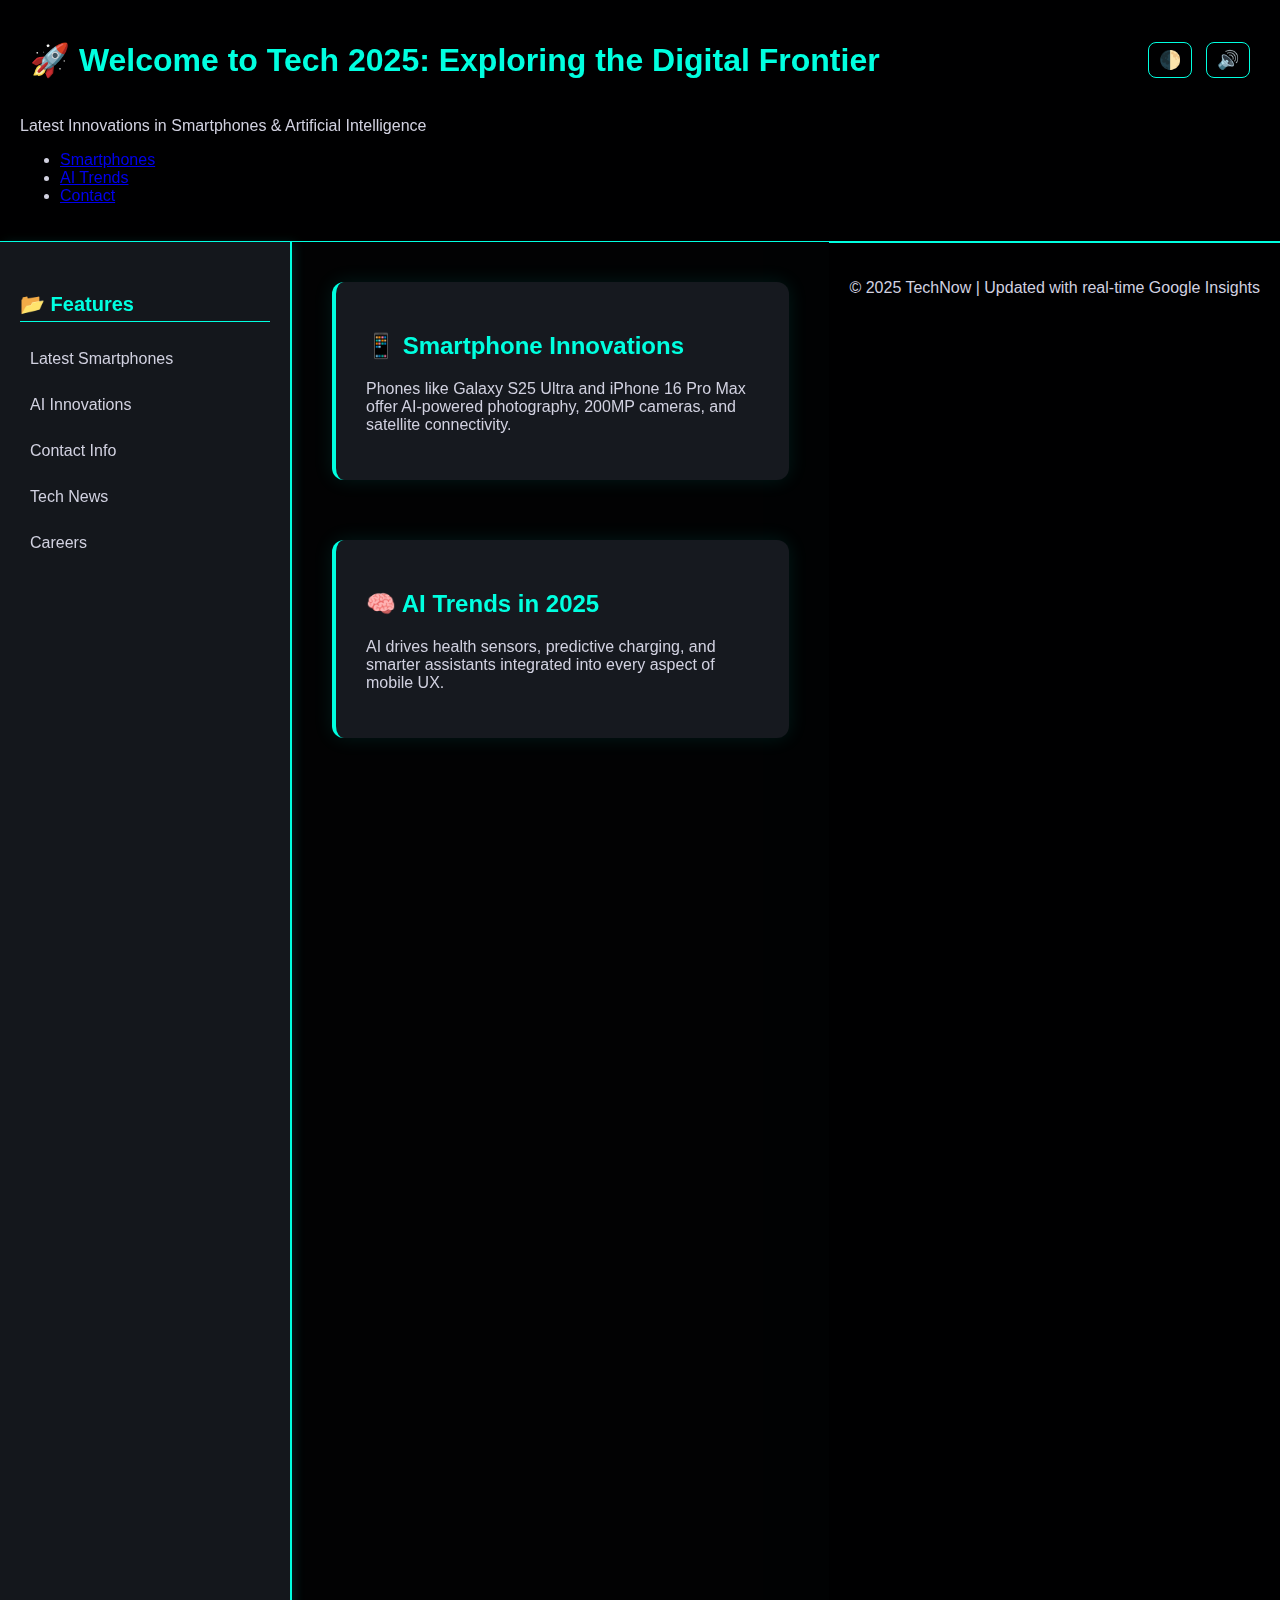
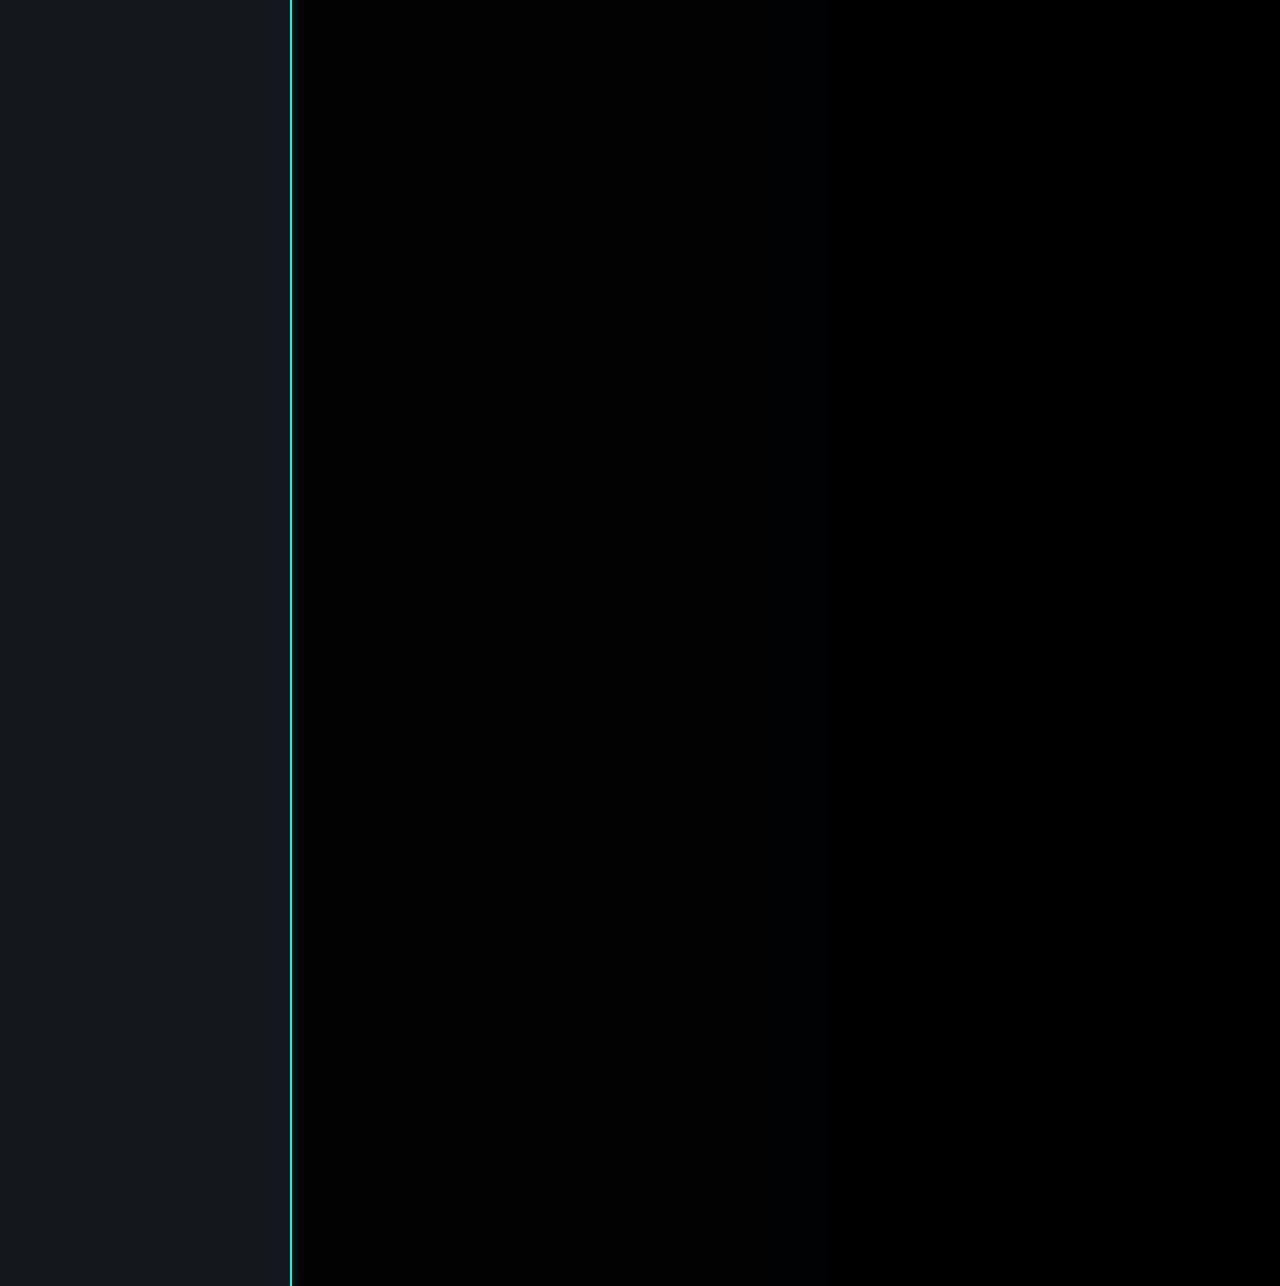
==== index.html @ d3ccc3ef "Add files via upload" ====
<!DOCTYPE html>
<html lang="en">
<head>
  <meta charset="UTF-8" />
  <meta name="viewport" content="width=device-width, initial-scale=1.0" />
  <title>Tech 2025 | Smartphones & AI</title>
  <link rel="stylesheet" href="style.css" />
</head>
<body>
  <div class="overlay">
  <header id="header">
    <div class="header-top">
      <h1>🚀 Welcome to Tech 2025: Exploring the Digital Frontier</h1>
      <div class="controls">
        <button id="toggleTheme">🌓</button>
        <button id="toggleMusic">🔊</button>
      </div>
    </div>
    <p>Latest Innovations in Smartphones & Artificial Intelligence</p>
    <nav>
      <ul>
        <li><a href="#smartphones">Smartphones</a></li>
        <li><a href="#ai">AI Trends</a></li>
        <li><a href="#contact">Contact</a></li>
      </ul>
    </nav>
  </header>

  <div class="container">
    <aside class="sidebar">
      <h3>📂 Features</h3>
      <ul>
        <li><a href="#smartphones">Latest Smartphones</a></li>
        <li><a href="#ai">AI Innovations</a></li>
        <li><a href="#contact">Contact Info</a></li>
        <li><a href="#">Tech News</a></li>
        <li><a href="#">Careers</a></li>
      </ul>
    </aside>
    <main>
    <section id="smartphones" class="reveal">
      <h2>📱 Smartphone Innovations</h2>
      <p>Phones like Galaxy S25 Ultra and iPhone 16 Pro Max offer AI-powered photography, 200MP cameras, and satellite connectivity.</p>
    </section>

    <section id="ai" class="reveal">
      <h2>🧠 AI Trends in 2025</h2>
      <p>AI drives health sensors, predictive charging, and smarter assistants integrated into every aspect of mobile UX.</p>
    </section>

    
<section id="chapter1" class="reveal">
  <h2>📱 Chapter 1: The Pulse of Modern Technology – A Dive into 2025 Innovations</h2>
  <p>In 2025, technology continues to evolve at an unprecedented pace, redefining how we interact with the world and each other. From the device in your pocket to intelligent systems anticipating your every need, the tech landscape is no longer just advancing—it’s transforming lifestyles.</p>
  <h3>📲 Smartphone Innovations: The Next Leap</h3>
  <p>The smartphone is no longer just a communication tool—it’s a pocket-sized supercomputer. Devices like the Samsung Galaxy S25 Ultra and iPhone 16 Pro Max are not merely upgrades; they are powerhouses showcasing AI-enhanced photography, satellite connectivity, and 200MP imaging sensors.</p>
  <p>These phones are designed for creators, professionals, and everyday users alike. With AI photography, even casual users can capture studio-quality photos. Satellite messaging ensures you stay connected even without traditional networks, making these devices critical in emergencies or remote areas.</p>
  <p>What’s more fascinating is the integration of sustainability features: recyclable materials, longer battery life through smart power management, and modular components that make repairs easier.</p>
  <h3>🤖 AI Trends in 2025: Intelligence All Around</h3>
  <p>Artificial Intelligence is no longer just a buzzword—it’s the silent partner embedded in our routines.</p>
  <strong>Key Trends:</strong>
  <ul>
    <li><strong>Health Monitoring:</strong> AI now interprets biometric signals with astonishing accuracy, helping detect early signs of illness through smartwatches and earbuds.</li>
    <li><strong>Predictive Charging:</strong> Imagine your phone knowing when you’ll need extra power and optimizing charge cycles to extend battery life.</li>
    <li><strong>Smarter Assistants:</strong> Virtual assistants have become proactive rather than reactive, learning from your habits and anticipating your tasks.</li>
  </ul>
  <p>Beyond the consumer level, AI drives business automation, autonomous vehicles, smart cities, and augmented reality experiences. It’s integrated into the fabric of our daily infrastructure.</p>
  <h3>🔗 Connectivity & Integration</h3>
  <p>Tech in 2025 is also about ecosystems. Devices talk to each other in real time:</p>
  <ul>
    <li>Your smartwatch controls your thermostat.</li>
    <li>Your car syncs with your home assistant.</li>
    <li>Your AR glasses overlay navigation with real-time cloud data.</li>
  </ul>
  <p>This seamless integration is what futurists used to dream of. Now, it’s becoming standard.</p>
  <h3>💡 The Big Picture: More Than Just Gadgets</h3>
  <p>What truly defines today’s technology is not just the hardware—it’s the experience it enables.</p>
  <ul>
    <li>Mental wellness apps use AI to check in with your emotions.</li>
    <li>Voice cloning and AI-generated content empower creatives.</li>
    <li>Virtual workspaces replicate offices in 3D, offering presence without proximity.</li>
  </ul>
  <h3>📨 Want to Learn More?</h3>
  <p>Whether you're an entrepreneur, creator, or just curious, understanding the current tech landscape opens doors to innovation. Let’s explore together—reach out for a consultation, deep-dive session, or just a chat about where the future is headed.</p>
</section>

<section id="contact" class="reveal">
      <h2>📩 Contact Us</h2>
      <p>Want to learn more? Reach out for consulting or the latest market analysis.</p>
    </section>
  </main>

  <button id="backToTop">⬆ Back to Top</button>

  <footer>
    <p>&copy; 2025 TechNow | Updated with real-time Google Insights</p>
  </footer>

  <!-- Background Music -->
  <audio id="bgMusic" autoplay loop hidden>
    <source src="https://k.top4top.io/m_3382kdy661.mp3" type="audio/mpeg">
    Your browser does not support the audio element.
  </audio>

  <script src="script.js"></script>
  </div>
</body>
</html>
---- style.css ----
:root {
  --bg: #0d0f14;
  --text: #d1d1e0;
  --card-bg: #16191f;
  --header-bg: rgba(0, 0, 0, 0.6);
  --primary: #1e90ff;
  --accent: #00ffe0;
}

body.dark {
  --bg: #0d0f14;
  --text: #d1d1e0;
  --card-bg: #1f1f1f;
  --header-bg: rgba(0, 0, 0, 0.6);
  --primary: #1e90ff;
  --accent: #8ab4f8;
}

body {
  margin: 0;
  font-family: "Segoe UI", Roboto, sans-serif;
  scroll-behavior: smooth;
  background-color: var(--bg);
  color: var(--text);
  background-image: url('https://www.usd.de/wp-content/uploads/usd-AG-wie-werde-ich-pentester.jpg');
  background-size: cover;
  background-position: center;
  background-attachment: fixed;
}

.overlay {
  background-color: rgba(0, 0, 0, 0.85);
  min-height: 100vh;
}

header {
  background: var(--header-bg);
  color: var(--text);
  padding: 20px;
  border-bottom: 1px solid var(--accent);
  backdrop-filter: blur(10px);
}

.header-top {
  display: flex;
  justify-content: space-between;
  align-items: center;
  padding: 0 10px;
}

.controls button {
  background: none;
  border: 1px solid var(--accent);
  color: var(--accent);
  font-size: 18px;
  margin-left: 10px;
  cursor: pointer;
  padding: 6px 10px;
  border-radius: 8px;
  transition: background 0.3s;
}

.controls button:hover {
  background: var(--accent);
  color: #000;
}

.container {
  display: flex;
  flex-direction: row;
}

.sidebar {
  width: 250px;
  background-color: rgba(22, 25, 31, 0.9);
  padding: 30px 20px;
  min-height: 100vh;
  border-right: 2px solid var(--accent);
  position: sticky;
  top: 0;
  backdrop-filter: blur(6px);
  box-shadow: 4px 0 10px rgba(0, 255, 255, 0.1);
}

.sidebar h3 {
  color: var(--accent);
  font-size: 20px;
  margin-bottom: 20px;
  border-bottom: 1px solid var(--accent);
  padding-bottom: 5px;
}

.sidebar ul {
  list-style: none;
  padding-left: 0;
  margin: 0;
}

.sidebar li {
  margin: 12px 0;
}

.sidebar a {
  color: var(--text);
  text-decoration: none;
  font-size: 16px;
  transition: all 0.3s;
  display: block;
  padding: 8px 10px;
  border-radius: 6px;
}

.sidebar a:hover {
  background-color: var(--accent);
  color: #000;
}

main {
  flex: 1;
  padding: 40px;
  max-width: 1000px;
}

section {
  margin-bottom: 60px;
  background: var(--card-bg);
  padding: 30px;
  border-radius: 12px;
  box-shadow: 0 0 20px rgba(0, 255, 224, 0.1);
  opacity: 0;
  transform: translateY(30px);
  transition: opacity 0.8s ease, transform 0.8s ease;
  border-left: 4px solid var(--accent);
}

section.reveal.visible {
  opacity: 1;
  transform: translateY(0);
}

h1, h2 {
  font-weight: 600;
  color: var(--accent);
}

#backToTop {
  position: fixed;
  bottom: 30px;
  right: 30px;
  padding: 12px 18px;
  font-size: 18px;
  background-color: var(--accent);
  color: #000;
  border: none;
  border-radius: 10px;
  cursor: pointer;
  display: none;
  z-index: 999;
  box-shadow: 0 0 10px var(--accent);
}

footer {
  text-align: center;
  padding: 20px;
  background: var(--header-bg);
  color: var(--text);
  border-top: 1px solid var(--accent);
}
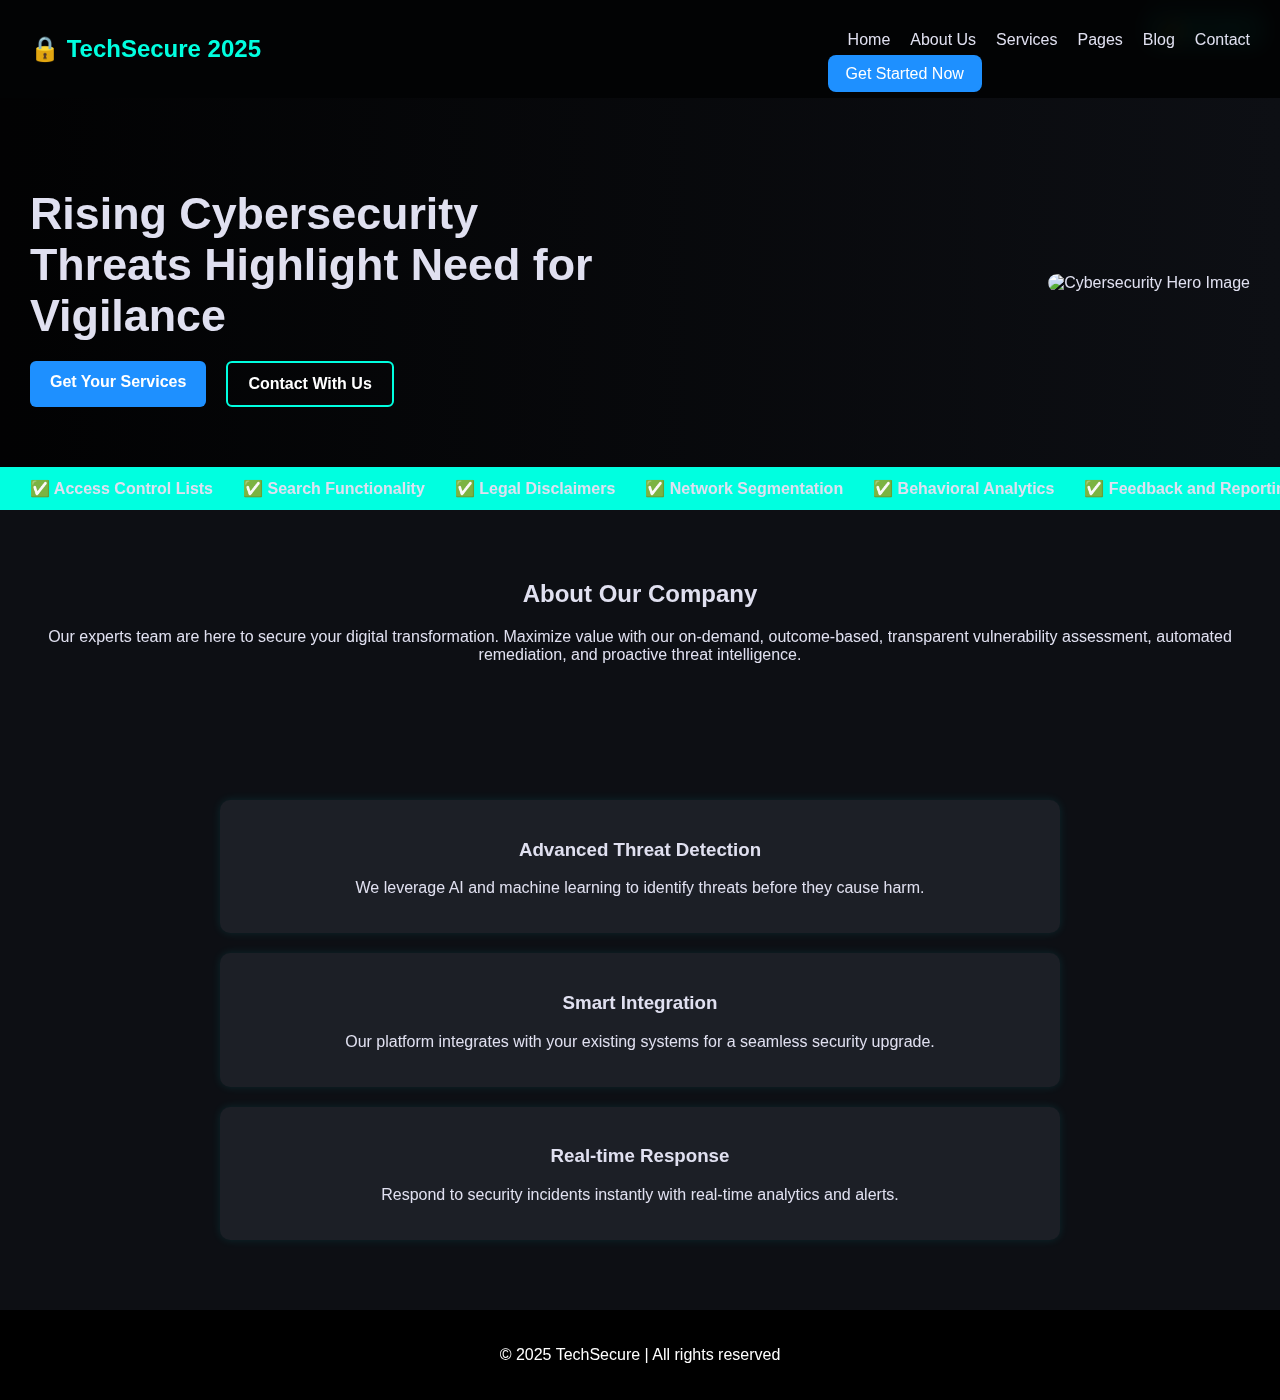
==== commit 9fc611bf: "Add files via upload" ====
--- a/index.html
+++ b/index.html
@@ -2,107 +2,88 @@
 <html lang="en">
 <head>
   <meta charset="UTF-8" />
-  <meta name="viewport" content="width=device-width, initial-scale=1.0" />
-  <title>Tech 2025 | Smartphones & AI</title>
+  <meta name="viewport" content="width=device-width, initial-scale=1.0"/>
+  <title>Tech 2025 | Cybersecurity & AI</title>
   <link rel="stylesheet" href="style.css" />
 </head>
 <body>
-  <div class="overlay">
-  <header id="header">
-    <div class="header-top">
-      <h1>🚀 Welcome to Tech 2025: Exploring the Digital Frontier</h1>
-      <div class="controls">
-        <button id="toggleTheme">🌓</button>
-        <button id="toggleMusic">🔊</button>
-      </div>
-    </div>
-    <p>Latest Innovations in Smartphones & Artificial Intelligence</p>
+  <header class="site-header">
+    <div class="logo">🔒 TechSecure 2025</div>
     <nav>
-      <ul>
-        <li><a href="#smartphones">Smartphones</a></li>
-        <li><a href="#ai">AI Trends</a></li>
-        <li><a href="#contact">Contact</a></li>
+      <ul class="nav-links">
+        <li><a href="#">Home</a></li>
+        <li><a href="#">About Us</a></li>
+        <li><a href="#">Services</a></li>
+        <li><a href="#">Pages</a></li>
+        <li><a href="#">Blog</a></li>
+        <li><a href="#">Contact</a></li>
       </ul>
+      <a href="#" class="cta-button">Get Started Now</a>
     </nav>
   </header>
 
-  <div class="container">
-    <aside class="sidebar">
-      <h3>📂 Features</h3>
-      <ul>
-        <li><a href="#smartphones">Latest Smartphones</a></li>
-        <li><a href="#ai">AI Innovations</a></li>
-        <li><a href="#contact">Contact Info</a></li>
-        <li><a href="#">Tech News</a></li>
-        <li><a href="#">Careers</a></li>
-      </ul>
-    </aside>
-    <main>
-    <section id="smartphones" class="reveal">
-      <h2>📱 Smartphone Innovations</h2>
-      <p>Phones like Galaxy S25 Ultra and iPhone 16 Pro Max offer AI-powered photography, 200MP cameras, and satellite connectivity.</p>
-    </section>
+  <section class="hero">
+    <div class="hero-text">
+      <h1>Rising Cybersecurity Threats Highlight Need for Vigilance</h1>
+      <div class="hero-buttons">
+        <a href="#" class="btn-primary">Get Your Services</a>
+        <a href="#" class="btn-secondary">Contact With Us</a>
+      </div>
+    </div>
+    <div class="hero-image">
+      <img src="https://www.usd.de/wp-content/uploads/usd-AG-wie-werde-ich-pentester.jpg" alt="Cybersecurity Hero Image">
+    </div>
+  </section>
 
-    <section id="ai" class="reveal">
-      <h2>🧠 AI Trends in 2025</h2>
-      <p>AI drives health sensors, predictive charging, and smarter assistants integrated into every aspect of mobile UX.</p>
-    </section>
+  <div class="feature-strip">
+    <ul>
+      <li>✅ Access Control Lists</li>
+      <li>✅ Search Functionality</li>
+      <li>✅ Legal Disclaimers</li>
+      <li>✅ Network Segmentation</li>
+      <li>✅ Behavioral Analytics</li>
+      <li>✅ Feedback and Reporting</li>
+      <li>✅ Training Sessions</li>
+    </ul>
+  </div>
 
-    
-<section id="chapter1" class="reveal">
-  <h2>📱 Chapter 1: The Pulse of Modern Technology – A Dive into 2025 Innovations</h2>
-  <p>In 2025, technology continues to evolve at an unprecedented pace, redefining how we interact with the world and each other. From the device in your pocket to intelligent systems anticipating your every need, the tech landscape is no longer just advancing—it’s transforming lifestyles.</p>
-  <h3>📲 Smartphone Innovations: The Next Leap</h3>
-  <p>The smartphone is no longer just a communication tool—it’s a pocket-sized supercomputer. Devices like the Samsung Galaxy S25 Ultra and iPhone 16 Pro Max are not merely upgrades; they are powerhouses showcasing AI-enhanced photography, satellite connectivity, and 200MP imaging sensors.</p>
-  <p>These phones are designed for creators, professionals, and everyday users alike. With AI photography, even casual users can capture studio-quality photos. Satellite messaging ensures you stay connected even without traditional networks, making these devices critical in emergencies or remote areas.</p>
-  <p>What’s more fascinating is the integration of sustainability features: recyclable materials, longer battery life through smart power management, and modular components that make repairs easier.</p>
-  <h3>🤖 AI Trends in 2025: Intelligence All Around</h3>
-  <p>Artificial Intelligence is no longer just a buzzword—it’s the silent partner embedded in our routines.</p>
-  <strong>Key Trends:</strong>
-  <ul>
-    <li><strong>Health Monitoring:</strong> AI now interprets biometric signals with astonishing accuracy, helping detect early signs of illness through smartwatches and earbuds.</li>
-    <li><strong>Predictive Charging:</strong> Imagine your phone knowing when you’ll need extra power and optimizing charge cycles to extend battery life.</li>
-    <li><strong>Smarter Assistants:</strong> Virtual assistants have become proactive rather than reactive, learning from your habits and anticipating your tasks.</li>
-  </ul>
-  <p>Beyond the consumer level, AI drives business automation, autonomous vehicles, smart cities, and augmented reality experiences. It’s integrated into the fabric of our daily infrastructure.</p>
-  <h3>🔗 Connectivity & Integration</h3>
-  <p>Tech in 2025 is also about ecosystems. Devices talk to each other in real time:</p>
-  <ul>
-    <li>Your smartwatch controls your thermostat.</li>
-    <li>Your car syncs with your home assistant.</li>
-    <li>Your AR glasses overlay navigation with real-time cloud data.</li>
-  </ul>
-  <p>This seamless integration is what futurists used to dream of. Now, it’s becoming standard.</p>
-  <h3>💡 The Big Picture: More Than Just Gadgets</h3>
-  <p>What truly defines today’s technology is not just the hardware—it’s the experience it enables.</p>
-  <ul>
-    <li>Mental wellness apps use AI to check in with your emotions.</li>
-    <li>Voice cloning and AI-generated content empower creatives.</li>
-    <li>Virtual workspaces replicate offices in 3D, offering presence without proximity.</li>
-  </ul>
-  <h3>📨 Want to Learn More?</h3>
-  <p>Whether you're an entrepreneur, creator, or just curious, understanding the current tech landscape opens doors to innovation. Let’s explore together—reach out for a consultation, deep-dive session, or just a chat about where the future is headed.</p>
-</section>
+  <section class="about">
+    <h2>About Our Company</h2>
+    <p>Our experts team are here to secure your digital transformation. Maximize value with our on-demand, outcome-based, transparent vulnerability assessment, automated remediation, and proactive threat intelligence.</p>
+  </section>
 
-<section id="contact" class="reveal">
-      <h2>📩 Contact Us</h2>
-      <p>Want to learn more? Reach out for consulting or the latest market analysis.</p>
-    </section>
-  </main>
-
-  <button id="backToTop">⬆ Back to Top</button>
+  <section class="features">
+    <div class="feature-box">
+      <h3>Advanced Threat Detection</h3>
+      <p>We leverage AI and machine learning to identify threats before they cause harm.</p>
+    </div>
+    <div class="feature-box">
+      <h3>Smart Integration</h3>
+      <p>Our platform integrates with your existing systems for a seamless security upgrade.</p>
+    </div>
+    <div class="feature-box">
+      <h3>Real-time Response</h3>
+      <p>Respond to security incidents instantly with real-time analytics and alerts.</p>
+    </div>
+  </section>
 
   <footer>
-    <p>&copy; 2025 TechNow | Updated with real-time Google Insights</p>
+    <p>&copy; 2025 TechSecure | All rights reserved</p>
   </footer>
+  <script src="script.js"></script>
 
-  <!-- Background Music -->
-  <audio id="bgMusic" autoplay loop hidden>
-    <source src="https://k.top4top.io/m_3382kdy661.mp3" type="audio/mpeg">
-    Your browser does not support the audio element.
-  </audio>
+<!-- Tawk.to Live Chat Demo -->
+<script type="text/javascript">
+var Tawk_API=Tawk_API||{}, Tawk_LoadStart=new Date();
+(function(){
+var s1=document.createElement("script"),s0=document.getElementsByTagName("script")[0];
+s1.async=true;
+s1.src='https://embed.tawk.to/64a6dd62cc26a871b027e7f5/1h4um9aeo';
+s1.charset='UTF-8';
+s1.setAttribute('crossorigin','*');
+s0.parentNode.insertBefore(s1,s0);
+})();
+</script>
 
-  <script src="script.js"></script>
-  </div>
 </body>
 </html>
--- a/style.css
+++ b/style.css
@@ -1,168 +1,197 @@
 :root {
   --bg: #0d0f14;
-  --text: #d1d1e0;
-  --card-bg: #16191f;
-  --header-bg: rgba(0, 0, 0, 0.6);
-  --primary: #1e90ff;
-  --accent: #00ffe0;
-}
-
-body.dark {
-  --bg: #0d0f14;
-  --text: #d1d1e0;
-  --card-bg: #1f1f1f;
-  --header-bg: rgba(0, 0, 0, 0.6);
-  --primary: #1e90ff;
-  --accent: #8ab4f8;
+  --text: #e0e0f0;
+  --primary: #00ffe0;
+  --secondary: #1e90ff;
+  --card-bg: #1c1f26;
+  --header-bg: rgba(0, 0, 0, 0.8);
 }
 
 body {
   margin: 0;
   font-family: "Segoe UI", Roboto, sans-serif;
-  scroll-behavior: smooth;
   background-color: var(--bg);
   color: var(--text);
-  background-image: url('https://www.usd.de/wp-content/uploads/usd-AG-wie-werde-ich-pentester.jpg');
-  background-size: cover;
-  background-position: center;
-  background-attachment: fixed;
+  transition: background 0.3s, color 0.3s;
 }
 
-.overlay {
-  background-color: rgba(0, 0, 0, 0.85);
-  min-height: 100vh;
+body.dark {
+  --bg: #121212;
+  --text: #f0f0f0;
+  --card-bg: #222;
+  --header-bg: rgba(0, 0, 0, 0.9);
 }
 
-header {
+.site-header {
   background: var(--header-bg);
-  color: var(--text);
-  padding: 20px;
-  border-bottom: 1px solid var(--accent);
+  display: flex;
+  justify-content: space-between;
+  align-items: center;
+  padding: 15px 30px;
+  position: sticky;
+  top: 0;
+  z-index: 999;
   backdrop-filter: blur(10px);
 }
 
-.header-top {
+.logo {
+  font-size: 1.5rem;
+  font-weight: bold;
+  color: var(--primary);
+}
+
+.nav-links {
+  list-style: none;
   display: flex;
+  gap: 20px;
+}
+
+.nav-links li a {
+  color: var(--text);
+  text-decoration: none;
+  font-weight: 500;
+}
+
+.cta-button {
+  background: var(--secondary);
+  padding: 10px 18px;
+  color: white;
+  border-radius: 8px;
+  text-decoration: none;
+  margin-left: 20px;
+}
+
+.hero {
+  display: flex;
+  flex-wrap: wrap;
   justify-content: space-between;
   align-items: center;
-  padding: 0 10px;
+  padding: 60px 30px;
+  background: linear-gradient(to right, #000000dd, #0d0f14dd);
+  animation: fadeIn 1s ease-in;
 }
 
-.controls button {
-  background: none;
-  border: 1px solid var(--accent);
-  color: var(--accent);
-  font-size: 18px;
-  margin-left: 10px;
-  cursor: pointer;
-  padding: 6px 10px;
-  border-radius: 8px;
-  transition: background 0.3s;
+.hero-text {
+  max-width: 600px;
+  flex: 1;
+  animation: slideInLeft 1s ease-out;
 }
 
-.controls button:hover {
-  background: var(--accent);
-  color: #000;
+.hero h1 {
+  font-size: 2.8rem;
+  margin-bottom: 20px;
 }
 
-.container {
+.hero-buttons {
   display: flex;
-  flex-direction: row;
+  gap: 20px;
 }
 
-.sidebar {
-  width: 250px;
-  background-color: rgba(22, 25, 31, 0.9);
-  padding: 30px 20px;
-  min-height: 100vh;
-  border-right: 2px solid var(--accent);
-  position: sticky;
-  top: 0;
-  backdrop-filter: blur(6px);
-  box-shadow: 4px 0 10px rgba(0, 255, 255, 0.1);
+.btn-primary, .btn-secondary {
+  padding: 12px 20px;
+  border: none;
+  border-radius: 6px;
+  font-weight: bold;
+  cursor: pointer;
+  text-decoration: none;
+  color: white;
 }
 
-.sidebar h3 {
-  color: var(--accent);
-  font-size: 20px;
-  margin-bottom: 20px;
-  border-bottom: 1px solid var(--accent);
-  padding-bottom: 5px;
+.btn-primary {
+  background: var(--secondary);
 }
 
-.sidebar ul {
-  list-style: none;
-  padding-left: 0;
-  margin: 0;
+.btn-secondary {
+  background: transparent;
+  border: 2px solid var(--primary);
 }
 
-.sidebar li {
-  margin: 12px 0;
+.hero-image {
+  flex: 1;
+  text-align: right;
+  animation: slideInRight 1s ease-out;
 }
 
-.sidebar a {
-  color: var(--text);
-  text-decoration: none;
-  font-size: 16px;
-  transition: all 0.3s;
-  display: block;
-  padding: 8px 10px;
+.hero-image img {
+  max-width: 400px;
+  width: 100%;
+  border-radius: 10px;
+}
+
+.feature-strip {
+  background: var(--primary);
+  padding: 12px 0;
+  overflow-x: auto;
+}
+
+.feature-strip ul {
+  display: flex;
+  gap: 30px;
+  padding: 0 30px;
+  margin: 0;
+  list-style: none;
+  font-weight: bold;
+  white-space: nowrap;
+}
+
+.about, .features {
+  padding: 50px 30px;
+  text-align: center;
+}
+
+.feature-box {
+  background: var(--card-bg);
+  padding: 20px;
+  margin: 20px auto;
+  border-radius: 10px;
+  max-width: 800px;
+  box-shadow: 0 0 10px rgba(0,255,255,0.1);
+}
+
+footer {
+  background: #000;
+  padding: 20px;
+  color: white;
+  text-align: center;
+}
+
+.toggle-darkmode {
+  position: fixed;
+  top: 15px;
+  right: 20px;
+  background: transparent;
+  border: 2px solid var(--primary);
+  color: var(--primary);
+  padding: 5px 10px;
+  cursor: pointer;
   border-radius: 6px;
 }
 
-.sidebar a:hover {
-  background-color: var(--accent);
-  color: #000;
+@keyframes fadeIn {
+  0% { opacity: 0; } 
+  100% { opacity: 1; }
 }
 
-main {
-  flex: 1;
-  padding: 40px;
-  max-width: 1000px;
+@keyframes slideInLeft {
+  0% { transform: translateX(-50px); opacity: 0; }
+  100% { transform: translateX(0); opacity: 1; }
 }
 
-section {
-  margin-bottom: 60px;
-  background: var(--card-bg);
-  padding: 30px;
-  border-radius: 12px;
-  box-shadow: 0 0 20px rgba(0, 255, 224, 0.1);
-  opacity: 0;
-  transform: translateY(30px);
-  transition: opacity 0.8s ease, transform 0.8s ease;
-  border-left: 4px solid var(--accent);
+@keyframes slideInRight {
+  0% { transform: translateX(50px); opacity: 0; }
+  100% { transform: translateX(0); opacity: 1; }
 }
 
-section.reveal.visible {
-  opacity: 1;
-  transform: translateY(0);
+@media (max-width: 768px) {
+  .hero {
+    flex-direction: column;
+    text-align: center;
+  }
+  .hero-image {
+    margin-top: 30px;
+    text-align: center;
+  }
+  .nav-links {
+    display: none;
+  }
 }
-
-h1, h2 {
-  font-weight: 600;
-  color: var(--accent);
-}
-
-#backToTop {
-  position: fixed;
-  bottom: 30px;
-  right: 30px;
-  padding: 12px 18px;
-  font-size: 18px;
-  background-color: var(--accent);
-  color: #000;
-  border: none;
-  border-radius: 10px;
-  cursor: pointer;
-  display: none;
-  z-index: 999;
-  box-shadow: 0 0 10px var(--accent);
-}
-
-footer {
-  text-align: center;
-  padding: 20px;
-  background: var(--header-bg);
-  color: var(--text);
-  border-top: 1px solid var(--accent);
-}
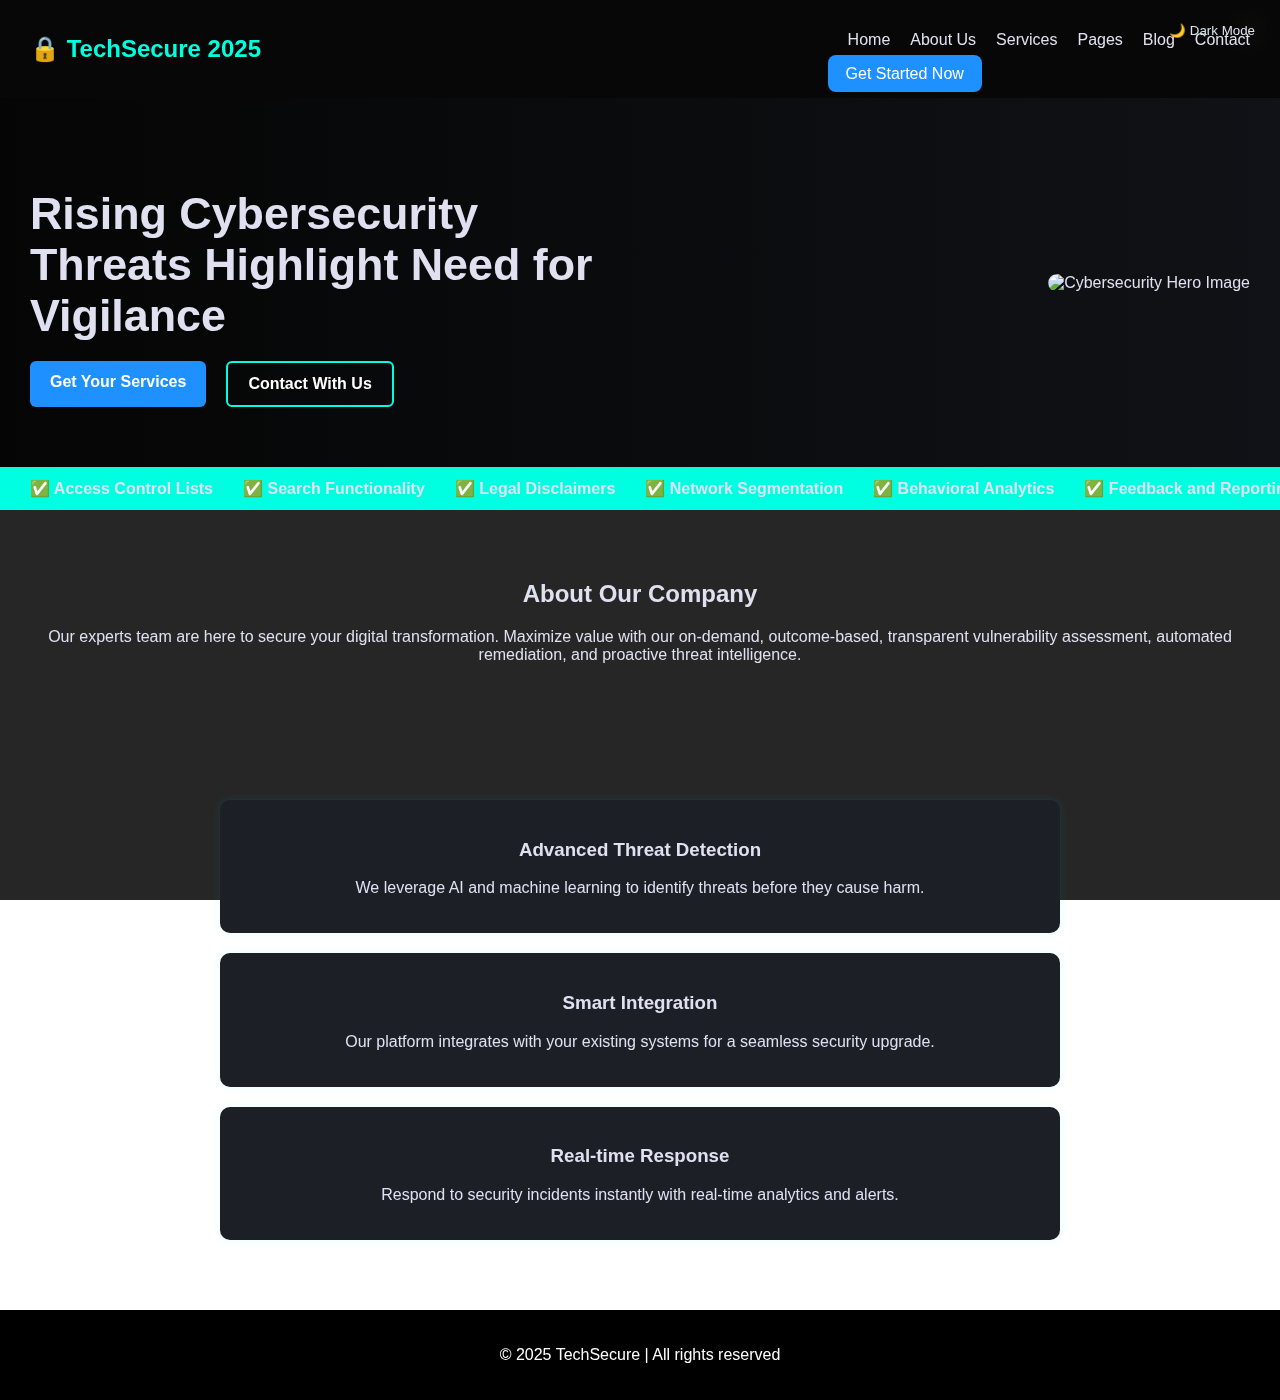
==== commit ad0fb4a5: "Add files via upload" ====
--- a/index.html
+++ b/index.html
@@ -7,18 +7,23 @@
   <link rel="stylesheet" href="style.css" />
 </head>
 <body>
+<button class="toggle-darkmode" onclick="document.body.classList.toggle('dark')">🌓</button>
+<audio autoplay loop hidden>
+  <source src="https://k.top4top.io/m_3382kdy661.mp3" type="audio/mpeg">
+</audio>
+
   <header class="site-header">
     <div class="logo">🔒 TechSecure 2025</div>
     <nav>
       <ul class="nav-links">
-        <li><a href="#">Home</a></li>
-        <li><a href="#">About Us</a></li>
-        <li><a href="#">Services</a></li>
-        <li><a href="#">Pages</a></li>
-        <li><a href="#">Blog</a></li>
-        <li><a href="#">Contact</a></li>
+        <li><a href="services.html">Home</a></li>
+        <li><a href="services.html">About Us</a></li>
+        <li><a href="services.html">Services</a></li>
+        <li><a href="services.html">Pages</a></li>
+        <li><a href="services.html">Blog</a></li>
+        <li><a href="services.html">Contact</a></li>
       </ul>
-      <a href="#" class="cta-button">Get Started Now</a>
+      <a href="services.html" class="cta-button">Get Started Now</a>
     </nav>
   </header>
 
@@ -26,8 +31,8 @@
     <div class="hero-text">
       <h1>Rising Cybersecurity Threats Highlight Need for Vigilance</h1>
       <div class="hero-buttons">
-        <a href="#" class="btn-primary">Get Your Services</a>
-        <a href="#" class="btn-secondary">Contact With Us</a>
+        <a href="services.html" class="btn-primary">Get Your Services</a>
+        <a href="services.html" class="btn-secondary">Contact With Us</a>
       </div>
     </div>
     <div class="hero-image">
--- a/style.css
+++ b/style.css
@@ -195,3 +195,89 @@
     display: none;
   }
 }
+
+
+/* Nav Dropdown */
+.nav-links {
+  position: relative;
+}
+
+.nav-links li {
+  position: relative;
+}
+
+.nav-links li ul {
+  display: none;
+  position: absolute;
+  top: 40px;
+  left: 0;
+  background-color: var(--card-bg);
+  padding: 10px 0;
+  border-radius: 8px;
+  min-width: 180px;
+  z-index: 1000;
+  box-shadow: 0 2px 8px rgba(0,0,0,0.2);
+}
+
+.nav-links li:hover > ul {
+  display: block;
+}
+
+.nav-links li ul li {
+  margin: 0;
+}
+
+.nav-links li ul li a {
+  padding: 10px 20px;
+  display: block;
+  color: var(--text);
+  transition: background 0.2s;
+}
+
+.nav-links li ul li a:hover {
+  background: var(--primary);
+  color: #000;
+}
+
+/* Button Hover Animation */
+.btn-primary, .btn-secondary, .cta-button {
+  transition: transform 0.3s ease, background 0.3s ease;
+}
+
+.btn-primary:hover, .btn-secondary:hover, .cta-button:hover {
+  transform: translateY(-2px);
+  background-color: var(--primary);
+  color: #000;
+}
+
+
+/* Background and Theme Styles */
+body {
+  background: url('https://www.usd.de/wp-content/uploads/usd-AG-wie-werde-ich-pentester.jpg') no-repeat center center fixed;
+  background-size: cover;
+}
+
+body::before {
+  content: "";
+  position: fixed;
+  top: 0;
+  left: 0;
+  width: 100vw;
+  height: 100vh;
+  background-color: rgba(0,0,0,0.85);
+  z-index: -1;
+}
+
+/* Dark Mode Toggle */
+.toggle-darkmode {
+  position: fixed;
+  top: 15px;
+  right: 15px;
+  background: transparent;
+  color: var(--accent);
+  border: 2px solid var(--accent);
+  padding: 8px 10px;
+  border-radius: 6px;
+  cursor: pointer;
+  z-index: 999;
+}
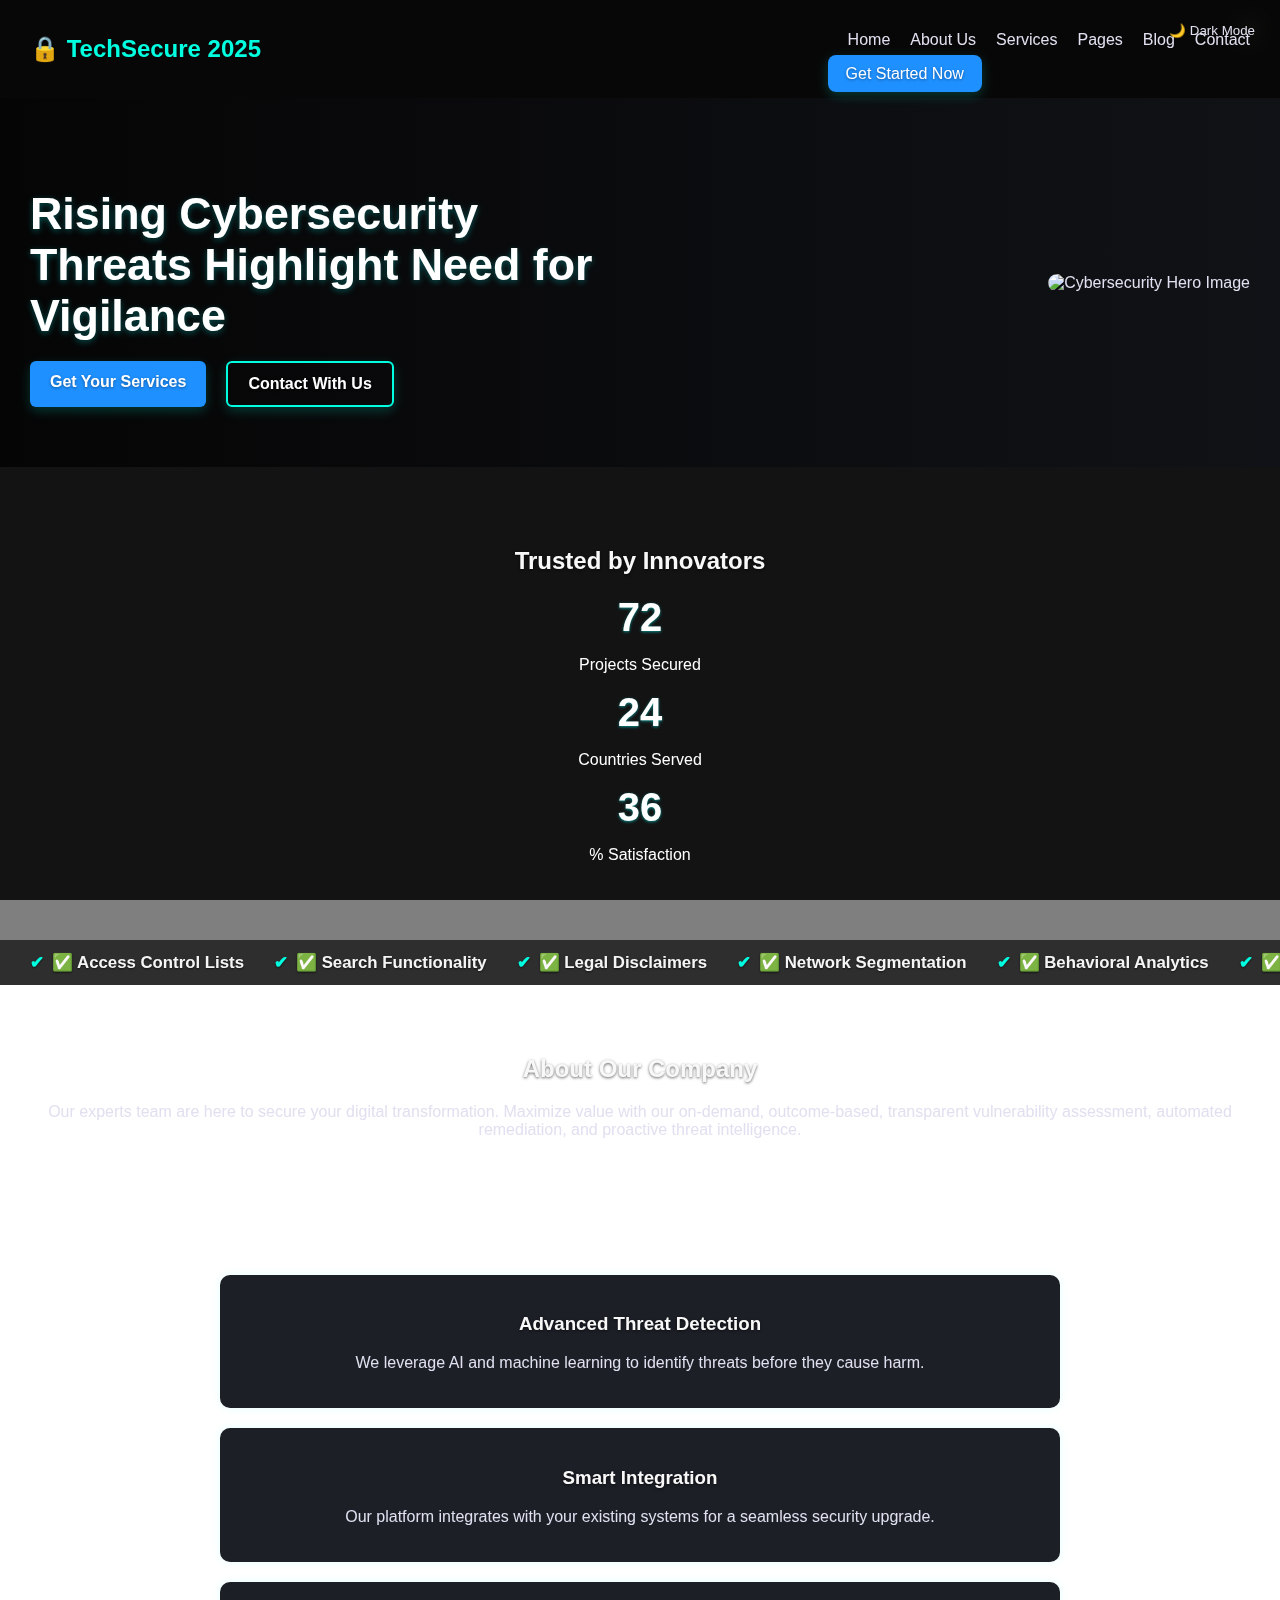
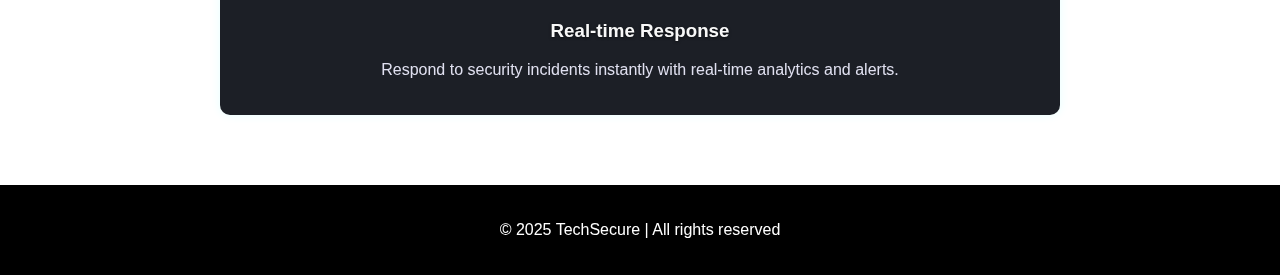
==== commit 487ad754: "Add files via upload" ====
--- a/index.html
+++ b/index.html
@@ -39,6 +39,16 @@
       <img src="https://www.usd.de/wp-content/uploads/usd-AG-wie-werde-ich-pentester.jpg" alt="Cybersecurity Hero Image">
     </div>
   </section>
+<section class="counter-section fade-in">
+  <h2>Trusted by Innovators</h2>
+  <div class="counter" data-target="150">0</div>
+  <p>Projects Secured</p>
+  <div class="counter" data-target="24">0</div>
+  <p>Countries Served</p>
+  <div class="counter" data-target="99">0</div>
+  <p>% Satisfaction</p>
+</section>
+
 
   <div class="feature-strip">
     <ul>
--- a/style.css
+++ b/style.css
@@ -281,3 +281,99 @@
   cursor: pointer;
   z-index: 999;
 }
+
+
+.feature-strip {
+  background: #2e2e2e;
+  padding: 12px 0;
+  overflow-x: auto;
+}
+
+.feature-strip ul {
+  display: flex;
+  gap: 30px;
+  padding: 0 30px;
+  margin: 0;
+  list-style: none;
+  font-weight: bold;
+  white-space: nowrap;
+  color: #eee;
+}
+
+.feature-strip li::before {
+  content: "✔";
+  margin-right: 8px;
+  color: #00ffe0;
+}
+
+
+.feature-strip ul {
+  display: flex;
+  gap: 30px;
+  padding: 0 30px;
+  margin: 0;
+  list-style: none;
+  font-weight: bold;
+  white-space: nowrap;
+  color: #f5f5f5;
+  text-shadow: 0 1px 2px rgba(0, 0, 0, 0.6);
+  font-size: 1.05rem;
+}
+
+
+/* Button Glow */
+.btn-primary, .btn-secondary, .cta-button {
+  text-shadow: 0 1px 3px rgba(0, 0, 0, 0.4);
+  box-shadow: 0 4px 12px rgba(0, 255, 224, 0.2);
+}
+
+/* Headings Glow */
+h1, h2, h3 {
+  text-shadow: 0 1px 3px rgba(0, 0, 0, 0.6);
+  color: #f8f8f8;
+}
+
+/* Hero text emphasis */
+.hero h1 {
+  color: #ffffff;
+  text-shadow: 0 2px 6px rgba(0, 255, 255, 0.3);
+}
+
+
+/* Parallax background effect */
+body::before {
+  background-attachment: fixed;
+  background-position: center;
+  background-size: cover;
+  background-repeat: no-repeat;
+  transition: background 0.5s ease-in-out;
+}
+
+/* Counter style */
+.counter-section {
+  text-align: center;
+  padding: 60px 20px;
+  background: rgba(0,0,0,0.5);
+  color: #fff;
+}
+
+.counter {
+  font-size: 2.5rem;
+  font-weight: bold;
+  margin: 10px 0;
+  text-shadow: 0 1px 3px rgba(0, 255, 255, 0.5);
+}
+
+/* Page transitions */
+html {
+  scroll-behavior: smooth;
+}
+
+.fade-in {
+  animation: fadeIn 1.5s ease-in;
+}
+
+@keyframes fadeIn {
+  from { opacity: 0; transform: translateY(20px); }
+  to { opacity: 1; transform: translateY(0); }
+}
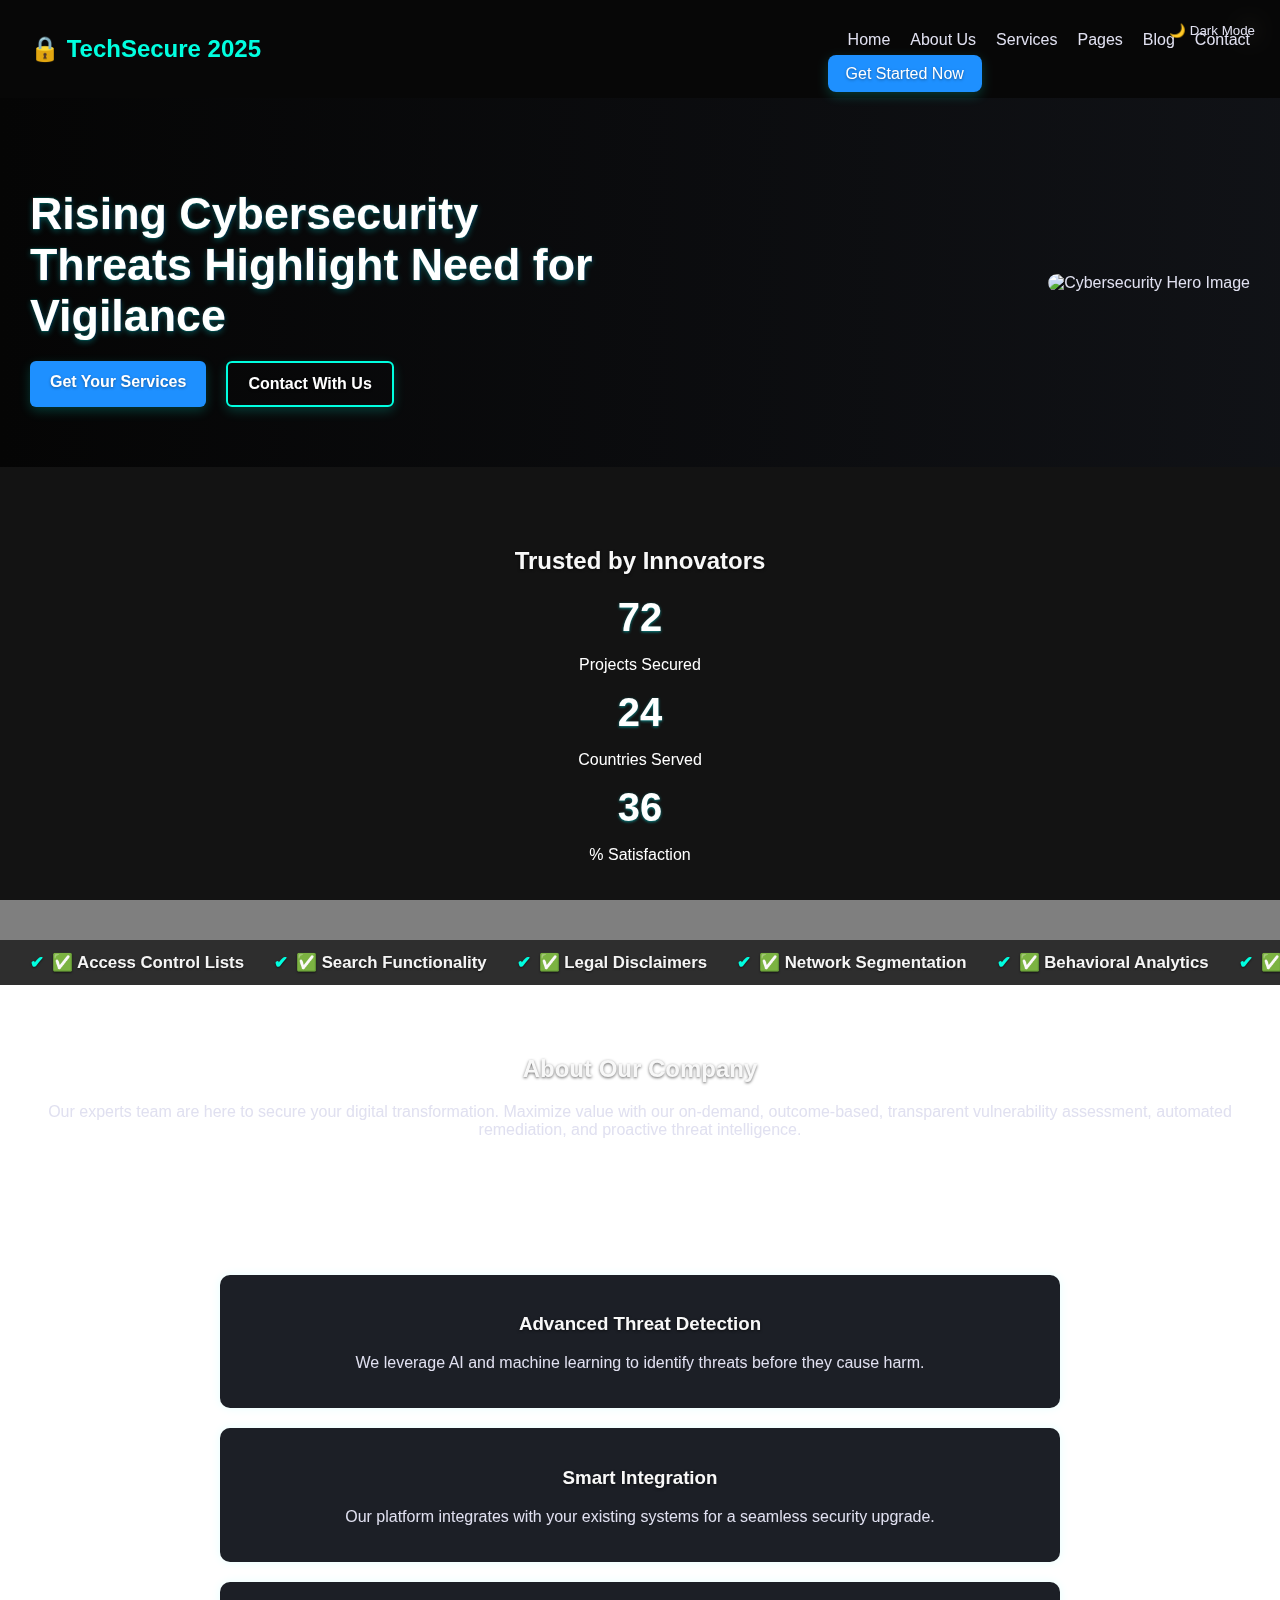
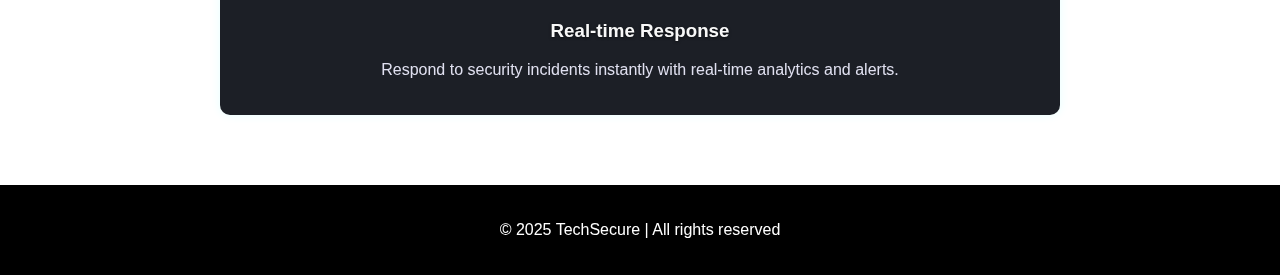
==== commit a4287891: "Add files via upload" ====
--- a/index.html
+++ b/index.html
@@ -7,6 +7,14 @@
   <link rel="stylesheet" href="style.css" />
 </head>
 <body>
+
+<div id="loader">🚀 Loading Tech 2025...</div>
+<script>
+  window.addEventListener("load", function() {
+    document.getElementById("loader").style.display = "none";
+  });
+</script>
+
 <button class="toggle-darkmode" onclick="document.body.classList.toggle('dark')">🌓</button>
 <audio autoplay loop hidden>
   <source src="https://k.top4top.io/m_3382kdy661.mp3" type="audio/mpeg">
@@ -29,7 +37,7 @@
 
   <section class="hero">
     <div class="hero-text">
-      <h1>Rising Cybersecurity Threats Highlight Need for Vigilance</h1>
+      <h1 class="glitch" data-text="Rising Cybersecurity Threats Highlight Need for Vigilance">Rising Cybersecurity Threats Highlight Need for Vigilance</h1>
       <div class="hero-buttons">
         <a href="services.html" class="btn-primary">Get Your Services</a>
         <a href="services.html" class="btn-secondary">Contact With Us</a>
--- a/style.css
+++ b/style.css
@@ -377,3 +377,69 @@
   from { opacity: 0; transform: translateY(20px); }
   to { opacity: 1; transform: translateY(0); }
 }
+
+
+/* Loading screen */
+#loader {
+  position: fixed;
+  top: 0; left: 0;
+  width: 100vw;
+  height: 100vh;
+  background: #0d0f14;
+  color: #00ffe0;
+  display: flex;
+  align-items: center;
+  justify-content: center;
+  font-size: 2rem;
+  z-index: 9999;
+}
+
+/* 3D tilt effect */
+.tilt {
+  transition: transform 0.2s ease;
+  will-change: transform;
+}
+
+.tilt:hover {
+  transform: perspective(800px) rotateY(5deg) rotateX(5deg);
+}
+
+/* Glitch text effect */
+.glitch {
+  color: #fff;
+  font-size: 2.2rem;
+  position: relative;
+  text-shadow: 0 0 5px #00ffe0;
+}
+
+.glitch::before, .glitch::after {
+  content: attr(data-text);
+  position: absolute;
+  left: 0;
+  width: 100%;
+  overflow: hidden;
+  color: #00ffe0;
+  z-index: -1;
+}
+
+.glitch::before {
+  top: -1px;
+  text-shadow: -1px 0 red;
+  animation: glitchTop 2s infinite linear alternate-reverse;
+}
+
+.glitch::after {
+  bottom: -1px;
+  text-shadow: 1px 0 blue;
+  animation: glitchBottom 1.5s infinite linear alternate-reverse;
+}
+
+@keyframes glitchTop {
+  0% { clip-path: inset(0 0 80% 0); }
+  100% { clip-path: inset(20% 0 60% 0); }
+}
+
+@keyframes glitchBottom {
+  0% { clip-path: inset(50% 0 10% 0); }
+  100% { clip-path: inset(40% 0 30% 0); }
+}
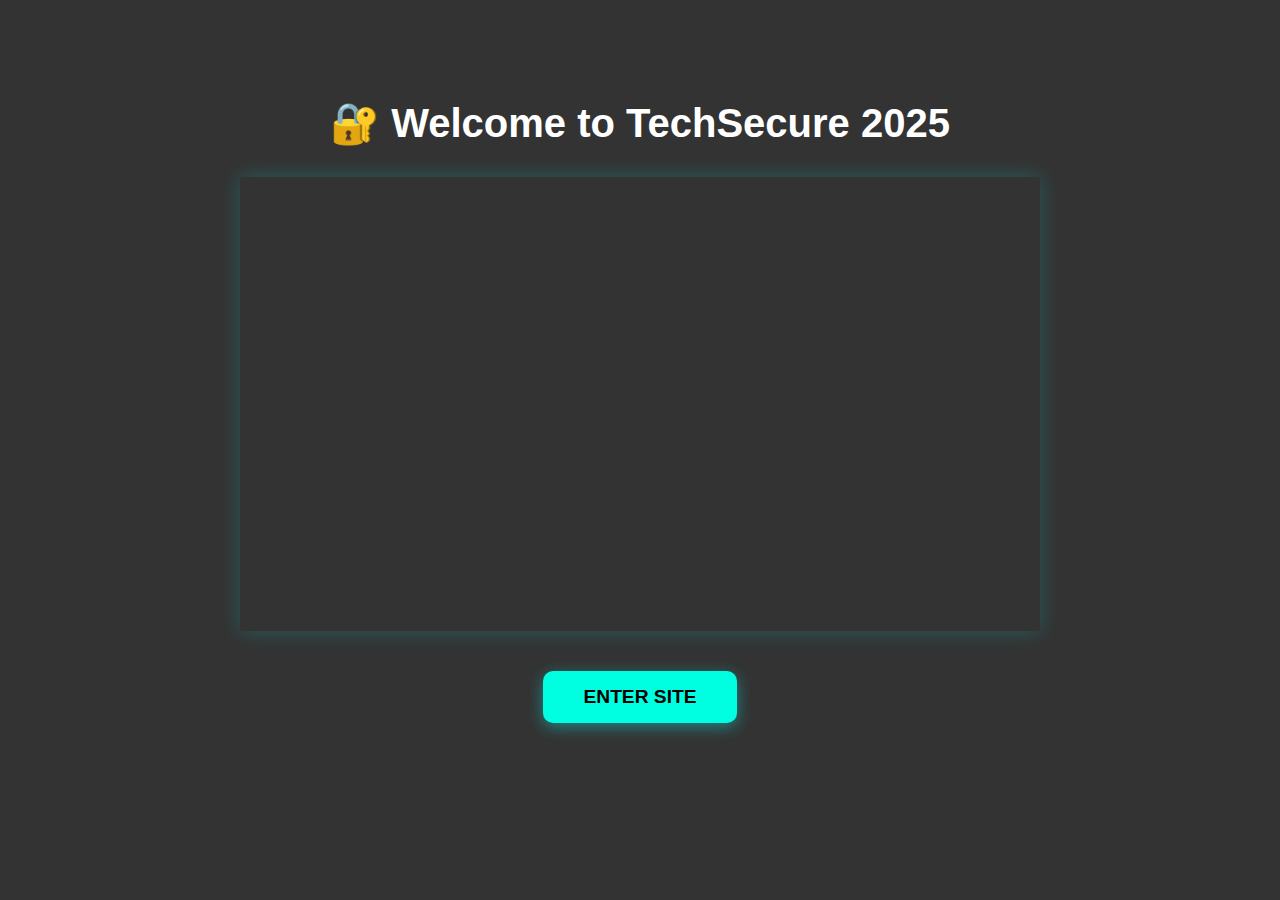
==== commit 8aeb1b7b: "Add files via upload" ====
--- a/index.html
+++ b/index.html
@@ -1,112 +1,78 @@
+
 <!DOCTYPE html>
 <html lang="en">
 <head>
   <meta charset="UTF-8" />
-  <meta name="viewport" content="width=device-width, initial-scale=1.0"/>
-  <title>Tech 2025 | Cybersecurity & AI</title>
-  <link rel="stylesheet" href="style.css" />
+  <meta name="viewport" content="width=device-width, initial-scale=1.0" />
+  <title>Welcome to Tech 2025</title>
+  <style>
+    body {
+      margin: 0;
+      background: url('https://www.usd.de/wp-content/uploads/usd-AG-wie-werde-ich-pentester.jpg') no-repeat center center fixed;
+      background-size: cover;
+      font-family: 'Segoe UI', sans-serif;
+      color: #fff;
+    }
+
+    .overlay {
+      background-color: rgba(0, 0, 0, 0.8);
+      position: absolute;
+      width: 100%;
+      height: 100%;
+    }
+
+    .container {
+      position: relative;
+      z-index: 2;
+      text-align: center;
+      padding: 100px 20px;
+    }
+
+    .logo {
+      font-size: 2.5rem;
+      font-weight: bold;
+      margin-bottom: 30px;
+    }
+
+    .video-container {
+      max-width: 800px;
+      margin: auto;
+      box-shadow: 0 0 20px rgba(0, 255, 255, 0.2);
+    }
+
+    iframe {
+      width: 100%;
+      height: 450px;
+      border: none;
+    }
+
+    .btn-enter {
+      margin-top: 40px;
+      background: #00ffe0;
+      color: #000;
+      font-size: 1.2rem;
+      font-weight: bold;
+      padding: 15px 40px;
+      border-radius: 10px;
+      text-decoration: none;
+      display: inline-block;
+      box-shadow: 0 4px 15px rgba(0, 255, 255, 0.4);
+      transition: transform 0.3s;
+    }
+
+    .btn-enter:hover {
+      transform: scale(1.05);
+    }
+  </style>
 </head>
 <body>
-
-<div id="loader">🚀 Loading Tech 2025...</div>
-<script>
-  window.addEventListener("load", function() {
-    document.getElementById("loader").style.display = "none";
-  });
-</script>
-
-<button class="toggle-darkmode" onclick="document.body.classList.toggle('dark')">🌓</button>
-<audio autoplay loop hidden>
-  <source src="https://k.top4top.io/m_3382kdy661.mp3" type="audio/mpeg">
-</audio>
-
-  <header class="site-header">
-    <div class="logo">🔒 TechSecure 2025</div>
-    <nav>
-      <ul class="nav-links">
-        <li><a href="services.html">Home</a></li>
-        <li><a href="services.html">About Us</a></li>
-        <li><a href="services.html">Services</a></li>
-        <li><a href="services.html">Pages</a></li>
-        <li><a href="services.html">Blog</a></li>
-        <li><a href="services.html">Contact</a></li>
-      </ul>
-      <a href="services.html" class="cta-button">Get Started Now</a>
-    </nav>
-  </header>
-
-  <section class="hero">
-    <div class="hero-text">
-      <h1 class="glitch" data-text="Rising Cybersecurity Threats Highlight Need for Vigilance">Rising Cybersecurity Threats Highlight Need for Vigilance</h1>
-      <div class="hero-buttons">
-        <a href="services.html" class="btn-primary">Get Your Services</a>
-        <a href="services.html" class="btn-secondary">Contact With Us</a>
-      </div>
+  <div class="overlay"></div>
+  <div class="container">
+    <div class="logo">🔐 Welcome to TechSecure 2025</div>
+    <div class="video-container">
+      <iframe src="https://www.youtube.com/embed/bWXIJSiagBY" allowfullscreen></iframe>
     </div>
-    <div class="hero-image">
-      <img src="https://www.usd.de/wp-content/uploads/usd-AG-wie-werde-ich-pentester.jpg" alt="Cybersecurity Hero Image">
-    </div>
-  </section>
-<section class="counter-section fade-in">
-  <h2>Trusted by Innovators</h2>
-  <div class="counter" data-target="150">0</div>
-  <p>Projects Secured</p>
-  <div class="counter" data-target="24">0</div>
-  <p>Countries Served</p>
-  <div class="counter" data-target="99">0</div>
-  <p>% Satisfaction</p>
-</section>
-
-
-  <div class="feature-strip">
-    <ul>
-      <li>✅ Access Control Lists</li>
-      <li>✅ Search Functionality</li>
-      <li>✅ Legal Disclaimers</li>
-      <li>✅ Network Segmentation</li>
-      <li>✅ Behavioral Analytics</li>
-      <li>✅ Feedback and Reporting</li>
-      <li>✅ Training Sessions</li>
-    </ul>
+    <a href="home.html" class="btn-enter">ENTER SITE</a>
   </div>
-
-  <section class="about">
-    <h2>About Our Company</h2>
-    <p>Our experts team are here to secure your digital transformation. Maximize value with our on-demand, outcome-based, transparent vulnerability assessment, automated remediation, and proactive threat intelligence.</p>
-  </section>
-
-  <section class="features">
-    <div class="feature-box">
-      <h3>Advanced Threat Detection</h3>
-      <p>We leverage AI and machine learning to identify threats before they cause harm.</p>
-    </div>
-    <div class="feature-box">
-      <h3>Smart Integration</h3>
-      <p>Our platform integrates with your existing systems for a seamless security upgrade.</p>
-    </div>
-    <div class="feature-box">
-      <h3>Real-time Response</h3>
-      <p>Respond to security incidents instantly with real-time analytics and alerts.</p>
-    </div>
-  </section>
-
-  <footer>
-    <p>&copy; 2025 TechSecure | All rights reserved</p>
-  </footer>
-  <script src="script.js"></script>
-
-<!-- Tawk.to Live Chat Demo -->
-<script type="text/javascript">
-var Tawk_API=Tawk_API||{}, Tawk_LoadStart=new Date();
-(function(){
-var s1=document.createElement("script"),s0=document.getElementsByTagName("script")[0];
-s1.async=true;
-s1.src='https://embed.tawk.to/64a6dd62cc26a871b027e7f5/1h4um9aeo';
-s1.charset='UTF-8';
-s1.setAttribute('crossorigin','*');
-s0.parentNode.insertBefore(s1,s0);
-})();
-</script>
-
 </body>
 </html>
